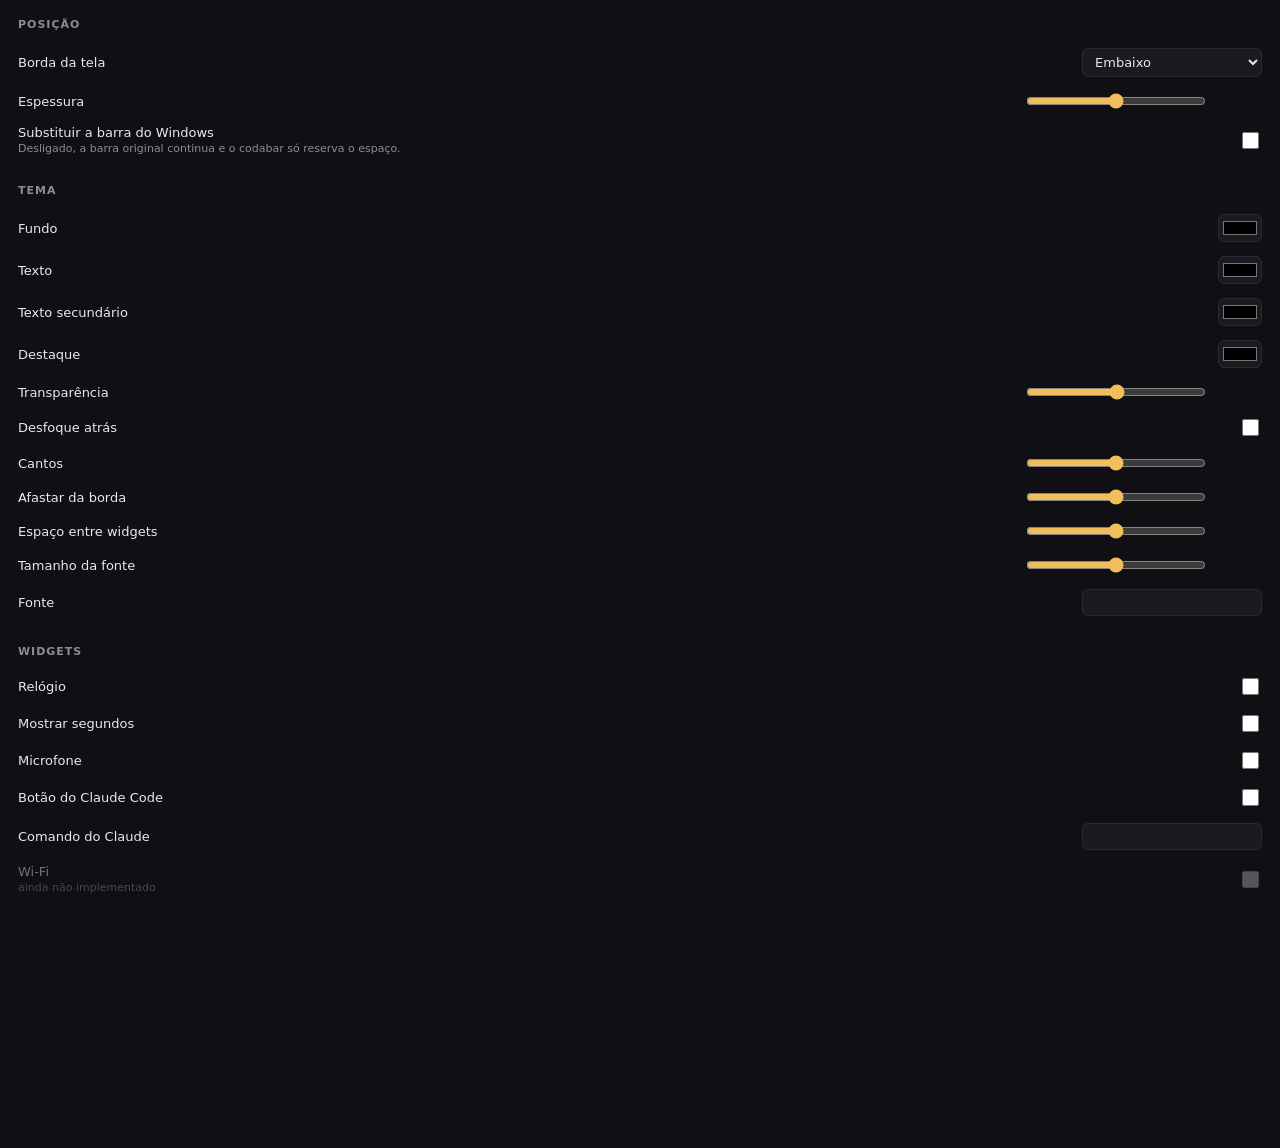
==== taskbar/ui/settings.html @ d6e77f0e "taskbar: a window on the reserved edge, themed and configurable The appbar module had no window to a" ====
<!doctype html>
<html lang="pt-BR">
  <head>
    <meta charset="utf-8" />
    <title>codabar — ajustes</title>
    <link rel="stylesheet" href="theme.css" />
    <style>
      body {
        background: #101014;
        overflow-y: auto;
        padding: 18px;
        font-size: 13px;
      }
      h2 {
        margin: 22px 0 10px;
        font-size: 11px;
        letter-spacing: 0.09em;
        text-transform: uppercase;
        color: var(--muted);
      }
      h2:first-child {
        margin-top: 0;
      }
      .row {
        display: flex;
        align-items: center;
        gap: 12px;
        padding: 7px 0;
      }
      .row label {
        flex: 1;
        min-width: 0;
      }
      .row .hint {
        display: block;
        font-size: 11px;
        color: var(--muted);
        margin-top: 2px;
      }
      input[type="text"],
      select {
        width: 180px;
        padding: 5px 8px;
        border-radius: 6px;
        border: 1px solid #2a2a33;
        background: #1a1a21;
        color: var(--fg);
        font: inherit;
      }
      input[type="color"] {
        width: 44px;
        height: 28px;
        padding: 2px;
        border: 1px solid #2a2a33;
        border-radius: 6px;
        background: #1a1a21;
      }
      input[type="range"] {
        width: 180px;
        accent-color: var(--accent);
      }
      input[type="checkbox"] {
        width: 17px;
        height: 17px;
        accent-color: var(--accent);
      }
      .val {
        width: 42px;
        text-align: right;
        color: var(--muted);
        font-variant-numeric: tabular-nums;
      }
      .soon {
        opacity: 0.45;
      }
      footer {
        margin-top: 24px;
        display: flex;
        gap: 10px;
      }
      footer button {
        padding: 7px 14px;
        border-radius: 7px;
        background: #1f1f28;
        cursor: pointer;
      }
      footer button:hover {
        background: #2a2a36;
      }
      #status {
        margin-left: auto;
        align-self: center;
        color: var(--muted);
        font-size: 11px;
      }
    </style>
  </head>
  <body>
    <h2>Posição</h2>
    <div class="row">
      <label for="edge">Borda da tela</label>
      <select id="edge">
        <option value="bottom">Embaixo</option>
        <option value="top">Em cima</option>
        <option value="left">Esquerda</option>
        <option value="right">Direita</option>
      </select>
    </div>
    <div class="row">
      <label for="thickness">Espessura</label>
      <input type="range" id="thickness" min="20" max="200" />
      <span class="val" id="thicknessVal"></span>
    </div>
    <div class="row">
      <label for="replaceShell">
        Substituir a barra do Windows
        <span class="hint">Desligado, a barra original continua e o codabar só reserva o espaço.</span>
      </label>
      <input type="checkbox" id="replaceShell" />
    </div>

    <h2>Tema</h2>
    <div class="row">
      <label for="background">Fundo</label>
      <input type="color" id="background" />
    </div>
    <div class="row">
      <label for="foreground">Texto</label>
      <input type="color" id="foreground" />
    </div>
    <div class="row">
      <label for="muted">Texto secundário</label>
      <input type="color" id="muted" />
    </div>
    <div class="row">
      <label for="accent">Destaque</label>
      <input type="color" id="accent" />
    </div>
    <div class="row">
      <label for="opacity">Transparência</label>
      <input type="range" id="opacity" min="15" max="100" />
      <span class="val" id="opacityVal"></span>
    </div>
    <div class="row">
      <label for="blur">Desfoque atrás</label>
      <input type="checkbox" id="blur" />
    </div>
    <div class="row">
      <label for="radius">Cantos</label>
      <input type="range" id="radius" min="0" max="40" />
      <span class="val" id="radiusVal"></span>
    </div>
    <div class="row">
      <label for="margin">Afastar da borda</label>
      <input type="range" id="margin" min="0" max="40" />
      <span class="val" id="marginVal"></span>
    </div>
    <div class="row">
      <label for="gap">Espaço entre widgets</label>
      <input type="range" id="gap" min="0" max="40" />
      <span class="val" id="gapVal"></span>
    </div>
    <div class="row">
      <label for="fontSize">Tamanho da fonte</label>
      <input type="range" id="fontSize" min="8" max="32" />
      <span class="val" id="fontSizeVal"></span>
    </div>
    <div class="row">
      <label for="fontFamily">Fonte</label>
      <input type="text" id="fontFamily" />
    </div>

    <h2>Widgets</h2>
    <div class="row">
      <label for="clock">Relógio</label>
      <input type="checkbox" id="clock" />
    </div>
    <div class="row">
      <label for="clockSeconds">Mostrar segundos</label>
      <input type="checkbox" id="clockSeconds" />
    </div>
    <div class="row">
      <label for="mic">Microfone</label>
      <input type="checkbox" id="mic" />
    </div>
    <div class="row">
      <label for="claude">Botão do Claude Code</label>
      <input type="checkbox" id="claude" />
    </div>
    <div class="row">
      <label for="claudeCommand">Comando do Claude</label>
      <input type="text" id="claudeCommand" />
    </div>
    <div class="row soon">
      <label for="wifi">Wi-Fi <span class="hint">ainda não implementado</span></label>
      <input type="checkbox" id="wifi" disabled />
    </div>
    <div class="row soon">
      <label for="mixer">Mixer <span class="hint">ainda não implementado</span></label>
      <input type="checkbox" id="mixer" disabled />
    </div>
    <div class="row soon">
      <label for="tray">Apps em segundo plano <span class="hint">ainda não implementado</span></label>
      <input type="checkbox" id="tray" disabled />
    </div>
    <div class="row soon">
      <label for="vpn">VPN <span class="hint">ainda não implementado</span></label>
      <input type="checkbox" id="vpn" disabled />
    </div>
    <div class="row soon">
      <label for="media">Música <span class="hint">ainda não implementado</span></label>
      <input type="checkbox" id="media" disabled />
    </div>

    <footer>
      <button id="reset">Restaurar padrão</button>
      <span id="status"></span>
    </footer>

    <script type="module" src="settings.js"></script>
  </body>
</html>
---- taskbar/ui/theme.css ----
/* Tokens the bar and the settings window share. Values are written onto
   :root by applyTheme() in common.js, from the config the backend holds. */
:root {
  --bg: #14141a;
  --fg: #e8e8ee;
  --muted: #8b8b99;
  --accent: #f0be5a;
  --opacity: 0.82;
  --radius: 0px;
  --gap: 6px;
  --font-size: 12px;
  --font: "Segoe UI Variable", "Segoe UI", system-ui, sans-serif;
  --pill: 8px;
}

* {
  box-sizing: border-box;
}

html,
body {
  margin: 0;
  padding: 0;
  height: 100%;
  font-family: var(--font);
  font-size: var(--font-size);
  color: var(--fg);
  /* The bar window is transparent; anything opaque is painted by .surface. */
  background: transparent;
  overflow: hidden;
  user-select: none;
  -webkit-user-select: none;
}

.surface {
  background: color-mix(in srgb, var(--bg) calc(var(--opacity) * 100%), transparent);
  border-radius: var(--radius);
}

.surface.blur {
  backdrop-filter: blur(18px) saturate(140%);
  -webkit-backdrop-filter: blur(18px) saturate(140%);
}

button {
  font: inherit;
  color: inherit;
  background: none;
  border: 0;
  cursor: default;
}

.pill {
  display: flex;
  align-items: center;
  gap: 6px;
  height: 32px;
  padding: 0 10px;
  border-radius: var(--pill);
  white-space: nowrap;
  transition: background-color 0.12s ease, color 0.12s ease;
}

.pill:hover {
  background: color-mix(in srgb, var(--fg) 10%, transparent);
}

.pill:active {
  background: color-mix(in srgb, var(--fg) 16%, transparent);
  transform: translateY(0.5px);
}

.pill.on {
  background: color-mix(in srgb, var(--accent) 22%, transparent);
  color: var(--accent);
}

.pill.alert {
  background: color-mix(in srgb, #ff5a52 24%, transparent);
  color: #ff8d86;
}

.icon {
  width: 16px;
  height: 16px;
  flex: none;
  stroke: currentColor;
  fill: none;
  stroke-width: 1.8;
  stroke-linecap: round;
  stroke-linejoin: round;
}

.muted {
  color: var(--muted);
}
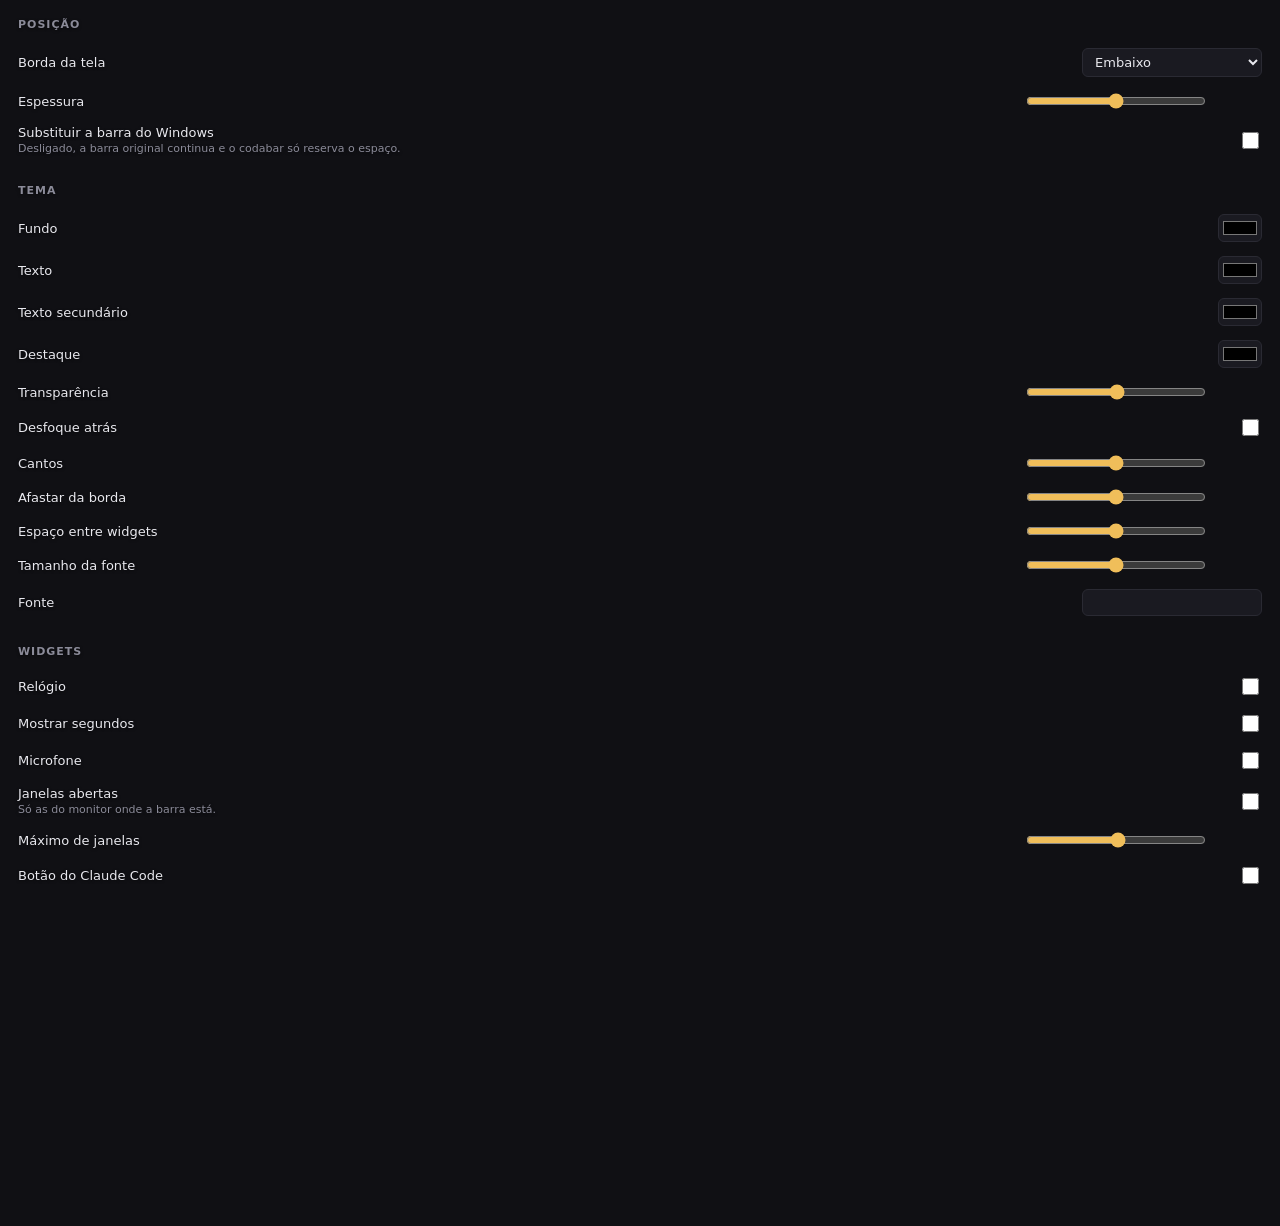
==== commit b4d1828c: "taskbar: window list + win11 look The open windows on the bar's monitor now sit next to Start, and t" ====
--- a/taskbar/ui/settings.html
+++ b/taskbar/ui/settings.html
@@ -184,6 +184,18 @@
       <input type="checkbox" id="mic" />
     </div>
     <div class="row">
+      <label for="apps">
+        Janelas abertas
+        <span class="hint">Só as do monitor onde a barra está.</span>
+      </label>
+      <input type="checkbox" id="apps" />
+    </div>
+    <div class="row">
+      <label for="appsMax">Máximo de janelas</label>
+      <input type="range" id="appsMax" min="1" max="40" />
+      <span class="val" id="appsMaxVal"></span>
+    </div>
+    <div class="row">
       <label for="claude">Botão do Claude Code</label>
       <input type="checkbox" id="claude" />
     </div>
--- a/taskbar/ui/theme.css
+++ b/taskbar/ui/theme.css
@@ -5,12 +5,12 @@
   --fg: #e8e8ee;
   --muted: #8b8b99;
   --accent: #f0be5a;
-  --opacity: 0.82;
+  --opacity: 0;
   --radius: 0px;
   --gap: 6px;
   --font-size: 12px;
   --font: "Segoe UI Variable", "Segoe UI", system-ui, sans-serif;
-  --pill: 8px;
+  --pill: 2px;
 }
 
 * {
@@ -30,6 +30,9 @@
   overflow: hidden;
   user-select: none;
   -webkit-user-select: none;
+  /* The bar is see-through by default, so text sits straight on the wallpaper
+     and needs its own contrast. */
+  text-shadow: 0 1px 3px rgb(0 0 0 / 0.55);
 }
 
 .surface {
@@ -59,6 +62,50 @@
   border-radius: var(--pill);
   white-space: nowrap;
   transition: background-color 0.12s ease, color 0.12s ease;
+}
+
+/* Icon-only buttons: a fixed square, same width across the row — like the
+   Windows taskbar's app slots. */
+.pill.square {
+  position: relative;
+  width: 40px;
+  height: 40px;
+  padding: 0;
+  border-radius: 4px;
+  justify-content: center;
+  flex: none;
+}
+
+/* The focused window gets the short underline Windows 11 uses. Other open
+   windows get a shorter, dimmer one, so you can tell open from merely pinned. */
+.pill.square.open::after,
+.pill.square.active::after {
+  content: "";
+  position: absolute;
+  bottom: 2px;
+  left: 50%;
+  translate: -50% 0;
+  height: 3px;
+  border-radius: 2px;
+  background: currentColor;
+  transition: width 0.15s ease, opacity 0.15s ease;
+}
+
+.pill.square.open::after {
+  width: 6px;
+  opacity: 0.45;
+}
+
+.pill.square.active::after {
+  width: 16px;
+  opacity: 1;
+  background: var(--accent);
+}
+
+.pill.square img {
+  width: 20px;
+  height: 20px;
+  pointer-events: none;
 }
 
 .pill:hover {
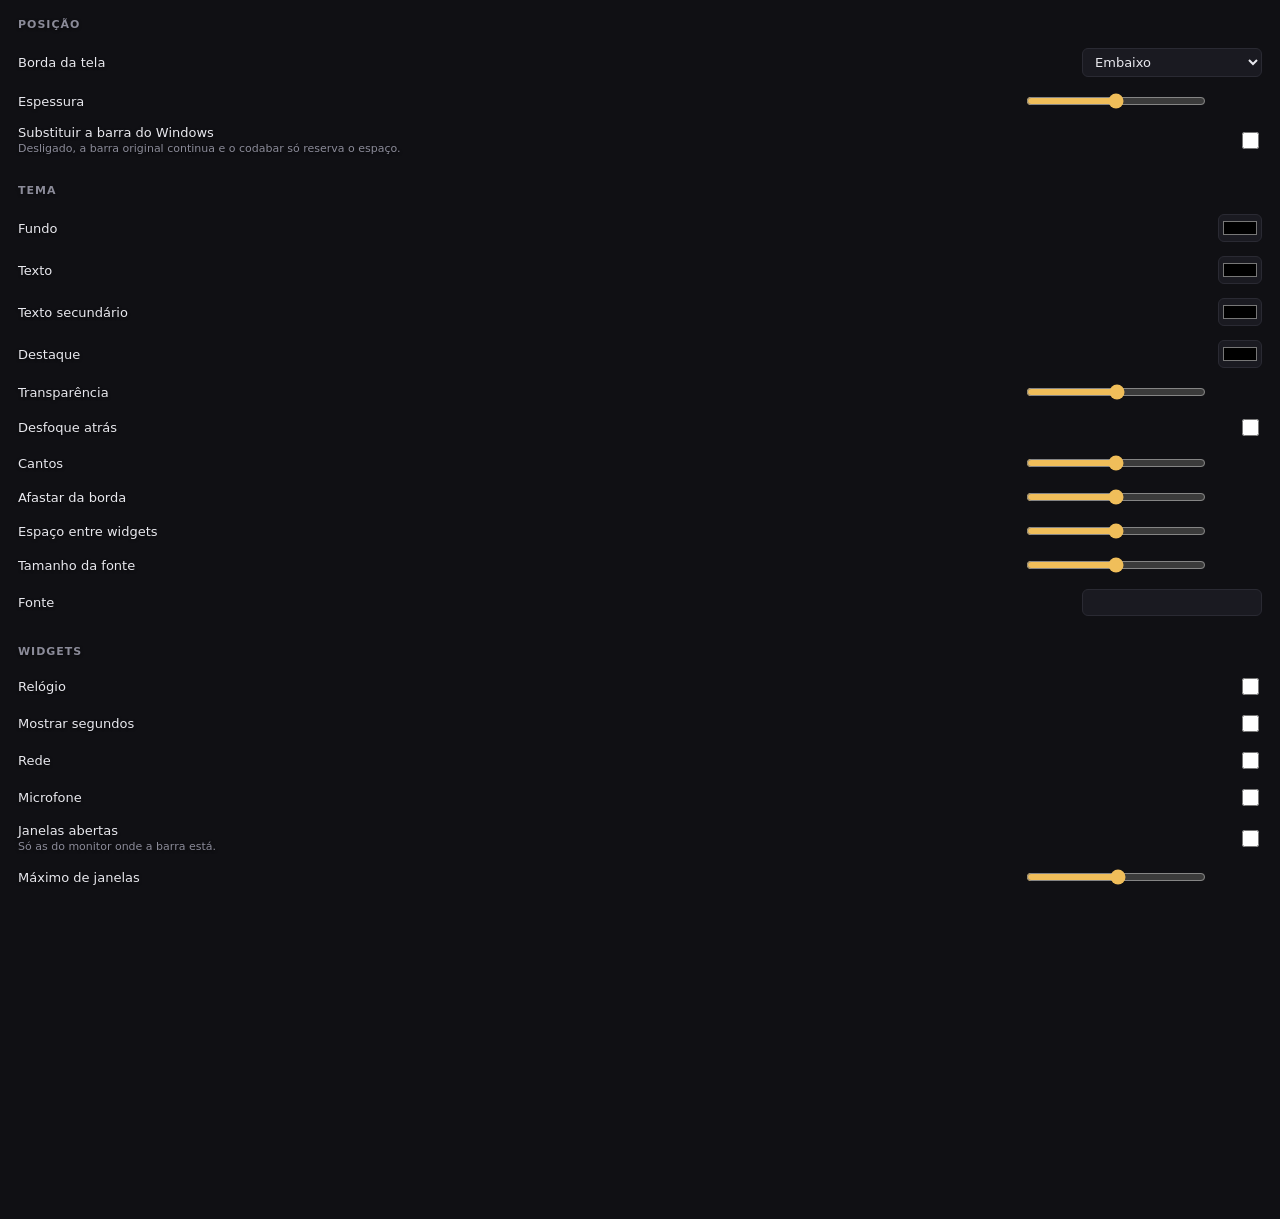
==== commit b8aab6ef: "taskbar: claim the edge outright, add the network widget The bar was floating one taskbar height abo" ====
--- a/taskbar/ui/settings.html
+++ b/taskbar/ui/settings.html
@@ -180,6 +180,10 @@
       <input type="checkbox" id="clockSeconds" />
     </div>
     <div class="row">
+      <label for="wifi">Rede</label>
+      <input type="checkbox" id="wifi" />
+    </div>
+    <div class="row">
       <label for="mic">Microfone</label>
       <input type="checkbox" id="mic" />
     </div>
@@ -204,10 +208,6 @@
       <input type="text" id="claudeCommand" />
     </div>
     <div class="row soon">
-      <label for="wifi">Wi-Fi <span class="hint">ainda não implementado</span></label>
-      <input type="checkbox" id="wifi" disabled />
-    </div>
-    <div class="row soon">
       <label for="mixer">Mixer <span class="hint">ainda não implementado</span></label>
       <input type="checkbox" id="mixer" disabled />
     </div>
--- a/taskbar/ui/theme.css
+++ b/taskbar/ui/theme.css
@@ -108,6 +108,15 @@
   pointer-events: none;
 }
 
+/* Stand-in for a window whose icon could not be read. */
+.pill.square .initial {
+  font-size: 15px;
+  font-weight: 600;
+  line-height: 1;
+  opacity: 0.85;
+  pointer-events: none;
+}
+
 .pill:hover {
   background: color-mix(in srgb, var(--fg) 10%, transparent);
 }
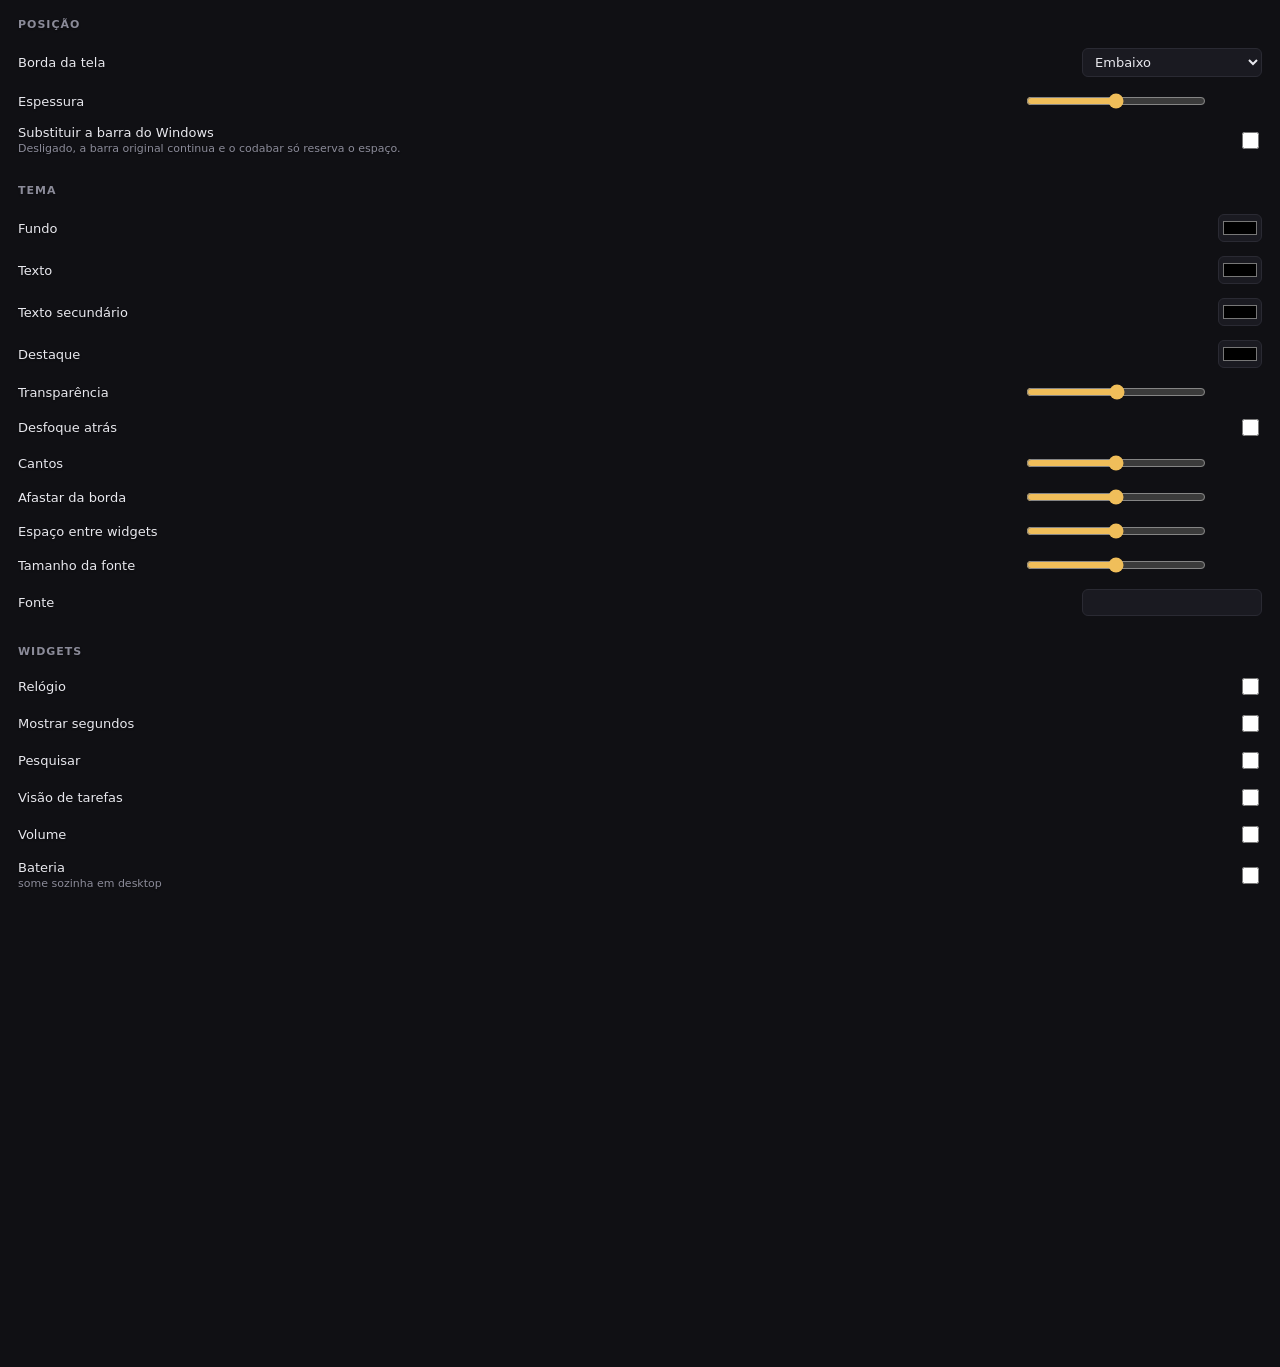
==== commit e843d927: "taskbar: pin the bar to the edge, fill out the widgets Three things were still able to leave the bar" ====
--- a/taskbar/ui/settings.html
+++ b/taskbar/ui/settings.html
@@ -180,6 +180,26 @@
       <input type="checkbox" id="clockSeconds" />
     </div>
     <div class="row">
+      <label for="search">Pesquisar</label>
+      <input type="checkbox" id="search" />
+    </div>
+    <div class="row">
+      <label for="taskView">Visão de tarefas</label>
+      <input type="checkbox" id="taskView" />
+    </div>
+    <div class="row">
+      <label for="volume">Volume</label>
+      <input type="checkbox" id="volume" />
+    </div>
+    <div class="row">
+      <label for="battery">Bateria <span class="hint">some sozinha em desktop</span></label>
+      <input type="checkbox" id="battery" />
+    </div>
+    <div class="row">
+      <label for="showDesktop">Mostrar área de trabalho</label>
+      <input type="checkbox" id="showDesktop" />
+    </div>
+    <div class="row">
       <label for="wifi">Rede</label>
       <input type="checkbox" id="wifi" />
     </div>
@@ -208,10 +228,6 @@
       <input type="text" id="claudeCommand" />
     </div>
     <div class="row soon">
-      <label for="mixer">Mixer <span class="hint">ainda não implementado</span></label>
-      <input type="checkbox" id="mixer" disabled />
-    </div>
-    <div class="row soon">
       <label for="tray">Apps em segundo plano <span class="hint">ainda não implementado</span></label>
       <input type="checkbox" id="tray" disabled />
     </div>
--- a/taskbar/ui/theme.css
+++ b/taskbar/ui/theme.css
@@ -1,11 +1,11 @@
 /* Tokens the bar and the settings window share. Values are written onto
    :root by applyTheme() in common.js, from the config the backend holds. */
 :root {
-  --bg: #14141a;
+  --bg: #1c1c22;
   --fg: #e8e8ee;
   --muted: #8b8b99;
   --accent: #f0be5a;
-  --opacity: 0;
+  --opacity: 0.86;
   --radius: 0px;
   --gap: 6px;
   --font-size: 12px;
@@ -30,9 +30,9 @@
   overflow: hidden;
   user-select: none;
   -webkit-user-select: none;
-  /* The bar is see-through by default, so text sits straight on the wallpaper
-     and needs its own contrast. */
-  text-shadow: 0 1px 3px rgb(0 0 0 / 0.55);
+  /* Only earns its keep once the opacity is turned down far enough for the
+     wallpaper to come through. */
+  text-shadow: 0 1px 2px rgb(0 0 0 / 0.35);
 }
 
 .surface {
@@ -108,6 +108,40 @@
   pointer-events: none;
 }
 
+/* The battery's fill, drawn inside the glyph rather than beside it. */
+.pill.square .bat {
+  position: absolute;
+  left: 50%;
+  top: 50%;
+  translate: -50% -50%;
+  margin-left: -1px;
+  width: 11px;
+  height: 5px;
+  border-radius: 1px;
+  background: linear-gradient(
+    to right,
+    currentColor 0 var(--pct),
+    transparent var(--pct) 100%
+  );
+  pointer-events: none;
+}
+
+/* Show-desktop: the thin strip at the very end of the bar, as the shell has
+   it. No icon, just a hairline and a hit target. */
+.sliver {
+  width: 10px;
+  flex: none;
+  align-self: stretch;
+  margin-left: 2px;
+  border-left: 1px solid color-mix(in srgb, var(--fg) 22%, transparent);
+  background: none;
+  cursor: default;
+}
+
+.sliver:hover {
+  background: color-mix(in srgb, var(--fg) 12%, transparent);
+}
+
 /* Stand-in for a window whose icon could not be read. */
 .pill.square .initial {
   font-size: 15px;
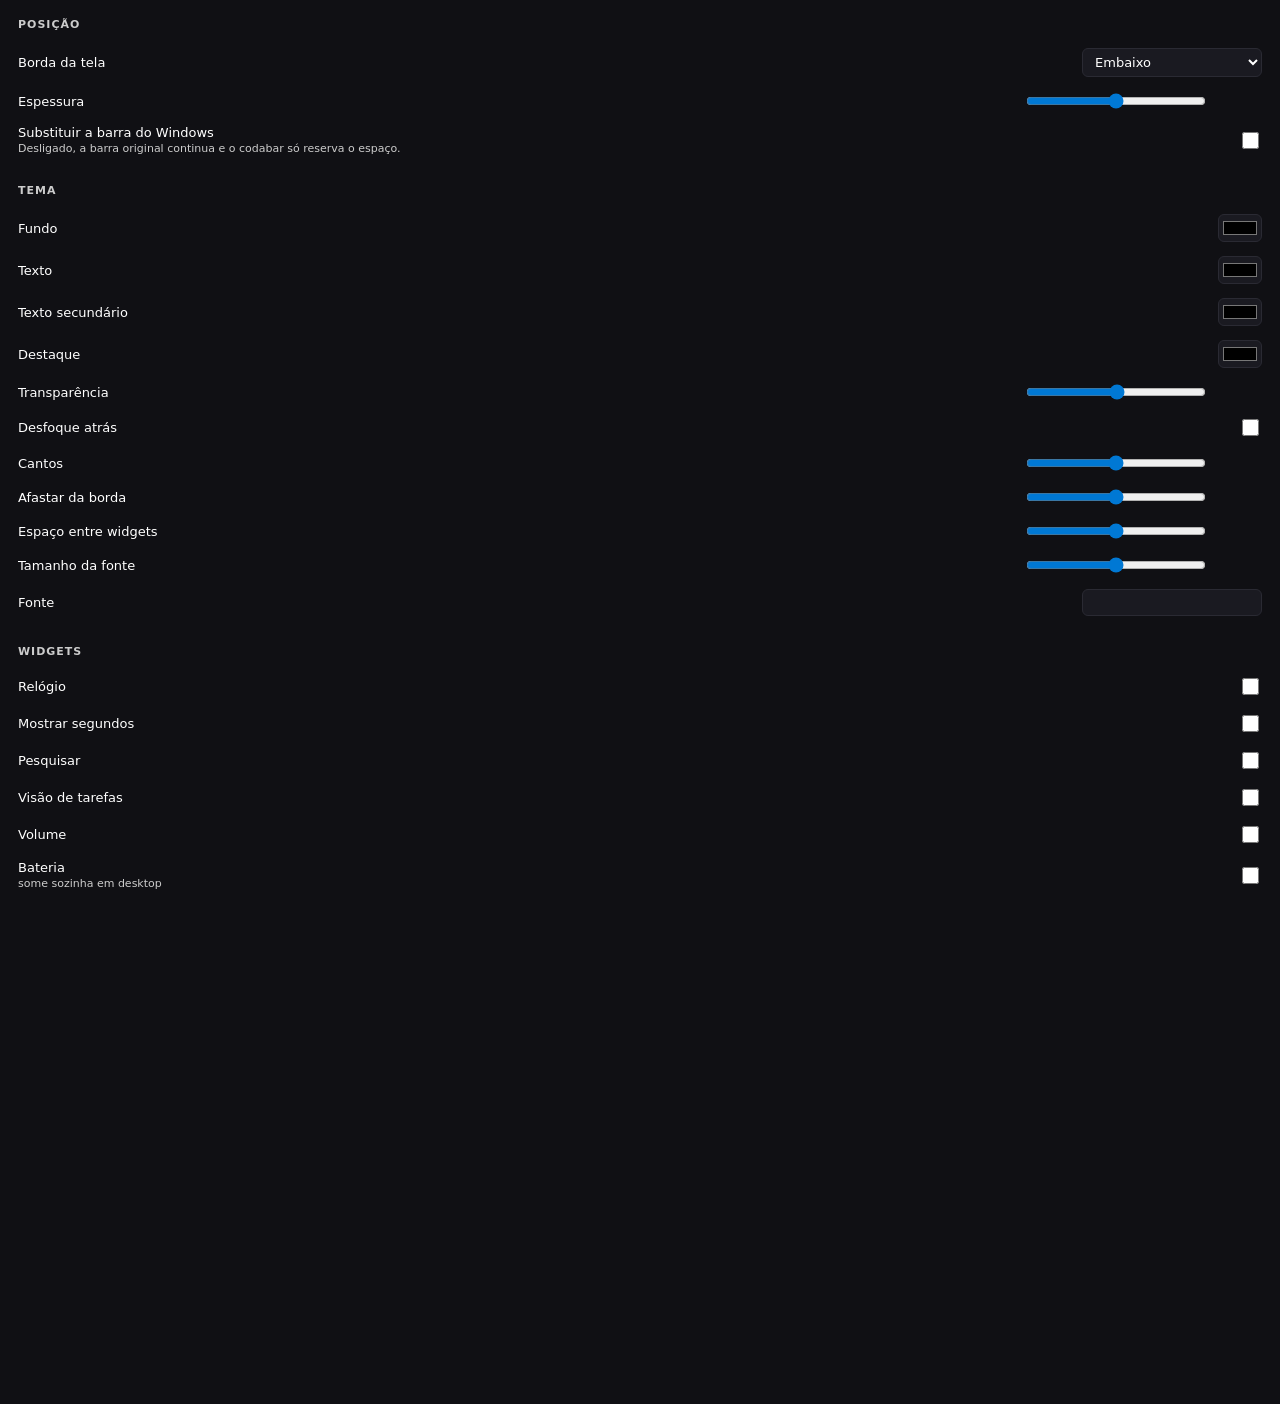
==== commit cf048553: "taskbar: match the design reference The visual layer rebuilt against design-ref/Main.dc.html. The ba" ====
--- a/taskbar/ui/settings.html
+++ b/taskbar/ui/settings.html
@@ -200,6 +200,10 @@
       <input type="checkbox" id="showDesktop" />
     </div>
     <div class="row">
+      <label for="language">Idioma do teclado</label>
+      <input type="checkbox" id="language" />
+    </div>
+    <div class="row">
       <label for="wifi">Rede</label>
       <input type="checkbox" id="wifi" />
     </div>
--- a/taskbar/ui/theme.css
+++ b/taskbar/ui/theme.css
@@ -1,20 +1,32 @@
 /* Tokens the bar and the settings window share. Values are written onto
-   :root by applyTheme() in common.js, from the config the backend holds. */
+   :root by applyTheme() in common.js, from the config the backend holds.
+   The defaults here match design-ref/Main.dc.html. */
 :root {
-  --bg: #1c1c22;
-  --fg: #e8e8ee;
-  --muted: #8b8b99;
-  --accent: #f0be5a;
-  --opacity: 0.86;
+  --bg: #202020;
+  --fg: #ffffff;
+  --muted: #cccccc;
+  --dim: #999999;
+  --accent: #0078d4;
+  --opacity: 0.92;
   --radius: 0px;
-  --gap: 6px;
+  --gap: 4px;
   --font-size: 12px;
-  --font: "Segoe UI Variable", "Segoe UI", system-ui, sans-serif;
-  --pill: 2px;
+  --font: "Segoe UI", system-ui, -apple-system, sans-serif;
+  --margin: 0px;
+  --hover: rgba(255, 255, 255, 0.08);
+  --rule: rgba(255, 255, 255, 0.1);
 }
 
 * {
   box-sizing: border-box;
+}
+
+/* The bar is not a window anyone focuses, so nothing in it draws a focus
+   ring: WS_EX_NOACTIVATE keeps the frame from lighting up, and this keeps
+   the webview from drawing its own around whatever was clicked. */
+*:focus,
+*:focus-visible {
+  outline: none;
 }
 
 html,
@@ -30,19 +42,6 @@
   overflow: hidden;
   user-select: none;
   -webkit-user-select: none;
-  /* Only earns its keep once the opacity is turned down far enough for the
-     wallpaper to come through. */
-  text-shadow: 0 1px 2px rgb(0 0 0 / 0.35);
-}
-
-.surface {
-  background: color-mix(in srgb, var(--bg) calc(var(--opacity) * 100%), transparent);
-  border-radius: var(--radius);
-}
-
-.surface.blur {
-  backdrop-filter: blur(18px) saturate(140%);
-  -webkit-backdrop-filter: blur(18px) saturate(140%);
 }
 
 button {
@@ -50,137 +49,191 @@
   color: inherit;
   background: none;
   border: 0;
-  cursor: default;
-}
-
-.pill {
-  display: flex;
-  align-items: center;
-  gap: 6px;
-  height: 32px;
-  padding: 0 10px;
-  border-radius: var(--pill);
-  white-space: nowrap;
-  transition: background-color 0.12s ease, color 0.12s ease;
-}
-
-/* Icon-only buttons: a fixed square, same width across the row — like the
-   Windows taskbar's app slots. */
-.pill.square {
-  position: relative;
-  width: 40px;
-  height: 40px;
   padding: 0;
-  border-radius: 4px;
-  justify-content: center;
-  flex: none;
-}
-
-/* The focused window gets the short underline Windows 11 uses. Other open
-   windows get a shorter, dimmer one, so you can tell open from merely pinned. */
-.pill.square.open::after,
-.pill.square.active::after {
-  content: "";
-  position: absolute;
-  bottom: 2px;
-  left: 50%;
-  translate: -50% 0;
-  height: 3px;
-  border-radius: 2px;
-  background: currentColor;
-  transition: width 0.15s ease, opacity 0.15s ease;
-}
-
-.pill.square.open::after {
-  width: 6px;
-  opacity: 0.45;
-}
-
-.pill.square.active::after {
-  width: 16px;
-  opacity: 1;
-  background: var(--accent);
-}
-
-.pill.square img {
-  width: 20px;
-  height: 20px;
+  cursor: pointer;
+  -webkit-tap-highlight-color: transparent;
+}
+
+.surface {
+  background: color-mix(in srgb, var(--bg) calc(var(--opacity) * 100%), transparent);
+  border-radius: var(--radius);
+}
+
+.surface.blur {
+  backdrop-filter: blur(20px);
+  -webkit-backdrop-filter: blur(20px);
+}
+
+/* ---- the centre strip ---------------------------------------------------- */
+
+/* Start and every app share one tile size, so the row reads as a single rank
+   however many windows are open. */
+.tile {
+  width: 44px;
+  height: 44px;
+  flex: none;
+  display: flex;
+  align-items: center;
+  justify-content: center;
+  border-radius: 6px;
+  transition: background-color 0.12s ease;
+}
+
+.tile:hover {
+  background: var(--hover);
+}
+
+.tile:active {
+  background: rgba(255, 255, 255, 0.14);
+}
+
+.tile img {
+  width: 22px;
+  height: 22px;
   pointer-events: none;
 }
 
-/* The battery's fill, drawn inside the glyph rather than beside it. */
-.pill.square .bat {
-  position: absolute;
-  left: 50%;
-  top: 50%;
-  translate: -50% -50%;
-  margin-left: -1px;
-  width: 11px;
-  height: 5px;
-  border-radius: 1px;
-  background: linear-gradient(
-    to right,
-    currentColor 0 var(--pct),
-    transparent var(--pct) 100%
-  );
-  pointer-events: none;
-}
-
-/* Show-desktop: the thin strip at the very end of the bar, as the shell has
-   it. No icon, just a hairline and a hit target. */
-.sliver {
-  width: 10px;
-  flex: none;
-  align-self: stretch;
-  margin-left: 2px;
-  border-left: 1px solid color-mix(in srgb, var(--fg) 22%, transparent);
-  background: none;
-  cursor: default;
-}
-
-.sliver:hover {
-  background: color-mix(in srgb, var(--fg) 12%, transparent);
-}
-
 /* Stand-in for a window whose icon could not be read. */
-.pill.square .initial {
-  font-size: 15px;
+.tile .initial {
+  font-size: 16px;
   font-weight: 600;
   line-height: 1;
-  opacity: 0.85;
+  color: var(--muted);
   pointer-events: none;
 }
 
-.pill:hover {
-  background: color-mix(in srgb, var(--fg) 10%, transparent);
-}
-
-.pill:active {
-  background: color-mix(in srgb, var(--fg) 16%, transparent);
-  transform: translateY(0.5px);
-}
-
-.pill.on {
-  background: color-mix(in srgb, var(--accent) 22%, transparent);
-  color: var(--accent);
-}
-
-.pill.alert {
-  background: color-mix(in srgb, #ff5a52 24%, transparent);
-  color: #ff8d86;
-}
-
-.icon {
-  width: 16px;
-  height: 16px;
-  flex: none;
-  stroke: currentColor;
-  fill: none;
-  stroke-width: 1.8;
-  stroke-linecap: round;
-  stroke-linejoin: round;
-}
-
-.muted {
-  color: var(--muted);
-}
+/* ---- the right-hand side ------------------------------------------------- */
+
+.tray-toggle {
+  width: 28px;
+  height: 40px;
+  flex: none;
+  display: flex;
+  align-items: center;
+  justify-content: center;
+  border-radius: 4px;
+}
+
+.tray-toggle:hover,
+.tray-slot:hover,
+.group:hover {
+  background: var(--hover);
+}
+
+.tray {
+  display: flex;
+  align-items: center;
+  gap: 1px;
+  padding: 0 4px;
+}
+
+.tray-slot {
+  width: 18px;
+  height: 18px;
+  flex: none;
+  display: flex;
+  align-items: center;
+  justify-content: center;
+  border-radius: 3px;
+}
+
+.tray-slot img {
+  width: 14px;
+  height: 14px;
+  pointer-events: none;
+}
+
+.rule {
+  width: 1px;
+  height: 24px;
+  flex: none;
+  background: var(--rule);
+  margin: 0 4px;
+}
+
+/* Language, status icons and the clock are each one hit target with the same
+   padding, which is what gives the right side its even rhythm. */
+.group {
+  display: flex;
+  align-items: center;
+  padding: 4px 8px;
+  border-radius: 4px;
+  transition: background-color 0.12s ease;
+}
+
+#language {
+  flex-direction: column;
+  justify-content: center;
+  line-height: 1.1;
+}
+
+#language .lang {
+  font-size: 10px;
+  font-weight: 600;
+  color: var(--muted);
+  letter-spacing: 0.5px;
+}
+
+#language .klid {
+  font-size: 9px;
+  color: var(--dim);
+  letter-spacing: 0.3px;
+}
+
+#status {
+  gap: 4px;
+  color: var(--muted);
+}
+
+/* Audio over mic, wi-fi over bluetooth: two glyphs in the width of one. */
+.stack {
+  display: flex;
+  flex-direction: column;
+  align-items: center;
+  gap: 2px;
+}
+
+#clock {
+  flex-direction: column;
+  align-items: flex-end;
+  justify-content: center;
+  line-height: 1.2;
+  font-variant-numeric: tabular-nums;
+}
+
+#clock .time {
+  font-size: 12px;
+  font-weight: 400;
+  color: var(--fg);
+}
+
+#clock .date {
+  font-size: 11px;
+  font-weight: 400;
+  color: var(--muted);
+}
+
+/* A muted control is still legible, but reads as off. */
+.alert {
+  color: #ff6b6b;
+}
+
+.hidden {
+  display: none !important;
+}
+
+/* ---- show desktop -------------------------------------------------------- */
+
+/* A fixed strip in the very corner, outside the bar's own flow. */
+.sliver {
+  position: absolute;
+  right: 0;
+  top: 0;
+  width: 5px;
+  height: 100%;
+  background: rgba(255, 255, 255, 0.15);
+}
+
+.sliver:hover {
+  background: rgba(255, 255, 255, 0.28);
+}
